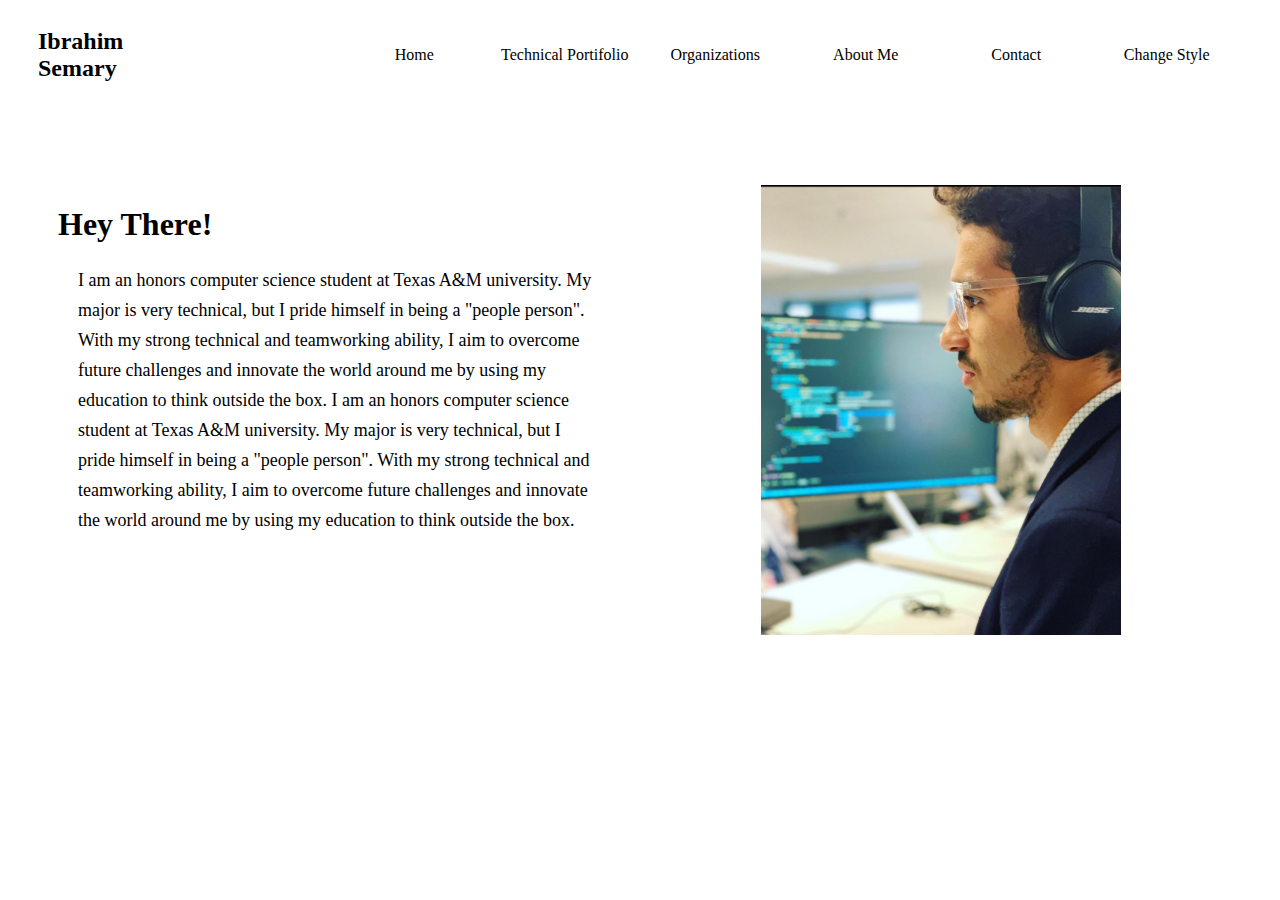
==== index.html @ a8342c6f "added personal website" ====
<!DOCTYPE html>
<html lang="en">

<head>
    <meta charset="UTF-8">
    <meta http-equiv="X-UA-Compatible" content="IE=edge">
    <meta name="viewport" content="width=device-width, initial-scale=1.0">
    <title>Ibrahim Semary</title>
    <link rel="stylesheet" href="index.css" />
</head>

<body>
    <div class="topbar">
        <h2>Ibrahim Semary</h2>
        <div></div>
        <div id="Home" class="topbar-item">Home</div>
        <div id="Professional" class="topbar-item">Technical Portifolio</div>
        <div id="Organizations" class="topbar-item">Organizations</div>
        <div id="AboutMe" class="topbar-item">About Me</div>
        <div id="Contact" class="topbar-item">Contact</div>
        <div id="ChangeStyle-index-2" class="topbar-item">Change Style</div>

        <div></div>
    </div>
    <div class="home-body">
        <div class="home-intro">
            <h1>Hey There!</h1>
            <p class="home-writing">I am an honors computer science student at Texas A&M university. My major is very
                technical, but I pride himself in
                being a "people person". With my strong technical and teamworking ability, I aim to overcome future
                challenges and
                innovate the world around me by using my education to think outside the box. I am an honors computer
                science student at Texas A&M university. My major is very technical, but I pride himself in
                being a "people person". With my strong technical and teamworking ability, I aim to overcome future
                challenges and
                innovate the world around me by using my education to think outside the box.</p>
        </div>
        <div class="home-picture">
            <img class="home-pic" src="48994.jpg" alt="random" />
        </div>
    </div>
    
    <script src="index.js"></script>
</body>

</html>
---- index.css ----
.topbar {
    display: grid;
    grid-template-columns: repeat(8, 1fr);
    margin-left: 30px;
    margin-right: 30px;
}
.topbar-item {
    display:flex;
    height: 100%;
    align-items: center;
    justify-content: center;
    cursor: pointer;
}
.topbar-item:hover{
    background-color: black;
    color: white
}

.home-intro {
    margin: 20px;
}

.home-picture {
    margin: 20px;
    display: flex;
    justify-content: center;
}

.home-body {
    display: grid;
    margin-top: 5%;
    margin-left: 30px;
    margin-right: 30px;

    height: 600px;
    grid-template-columns: repeat(2, 1fr);
}

.home-writing {
    margin: 20px;
    font-size: large;
    line-height: 30px;
}

.home-pic {
    height: 450px;
}
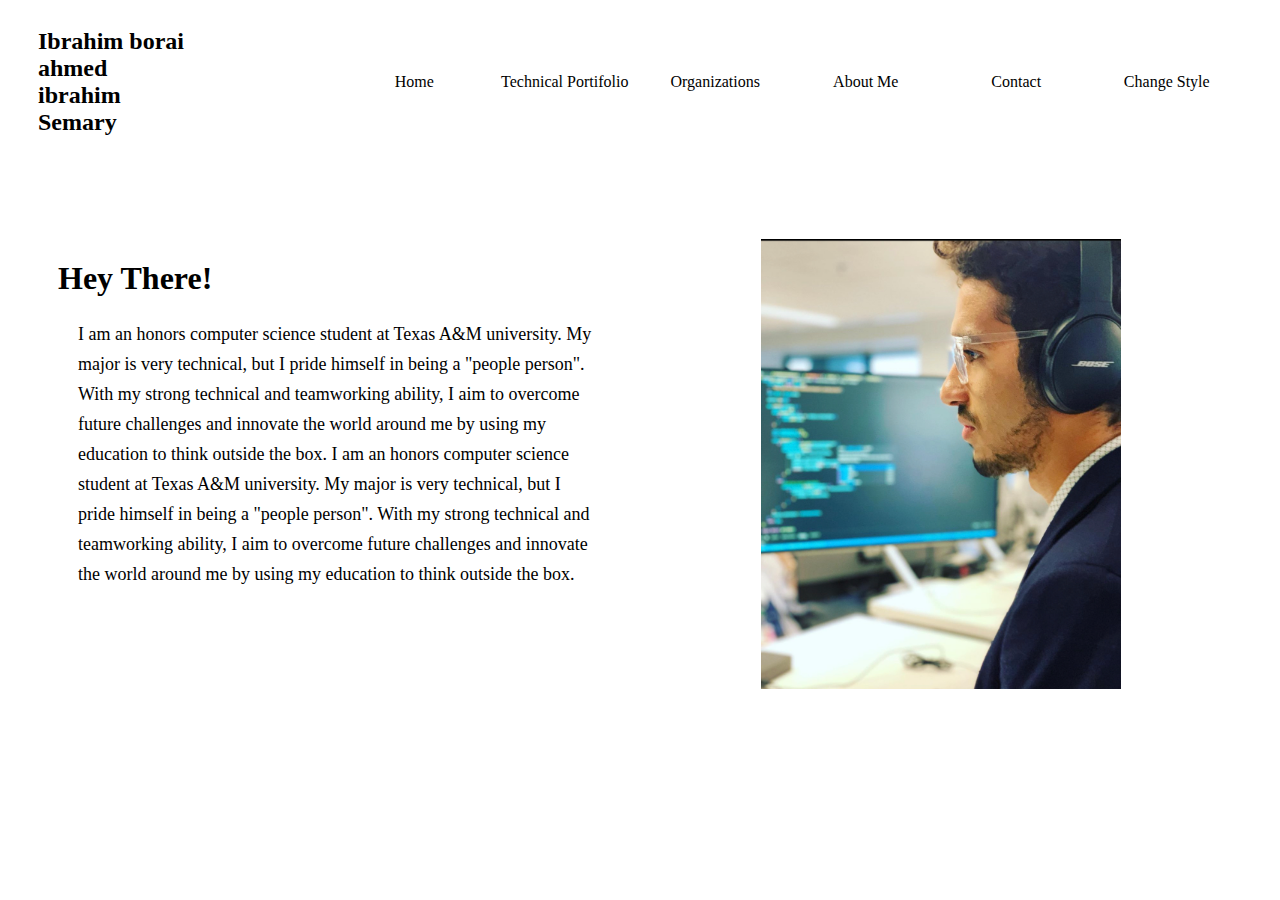
==== commit 1b61c616: "some changes" ====
--- a/index.html
+++ b/index.html
@@ -5,13 +5,13 @@
     <meta charset="UTF-8">
     <meta http-equiv="X-UA-Compatible" content="IE=edge">
     <meta name="viewport" content="width=device-width, initial-scale=1.0">
-    <title>Ibrahim Semary</title>
+    <title>Ibrahim borai ahmed ibrahim Semary</title>
     <link rel="stylesheet" href="index.css" />
 </head>
 
 <body>
     <div class="topbar">
-        <h2>Ibrahim Semary</h2>
+        <h2>Ibrahim borai ahmed ibrahim Semary</h2>
         <div></div>
         <div id="Home" class="topbar-item">Home</div>
         <div id="Professional" class="topbar-item">Technical Portifolio</div>
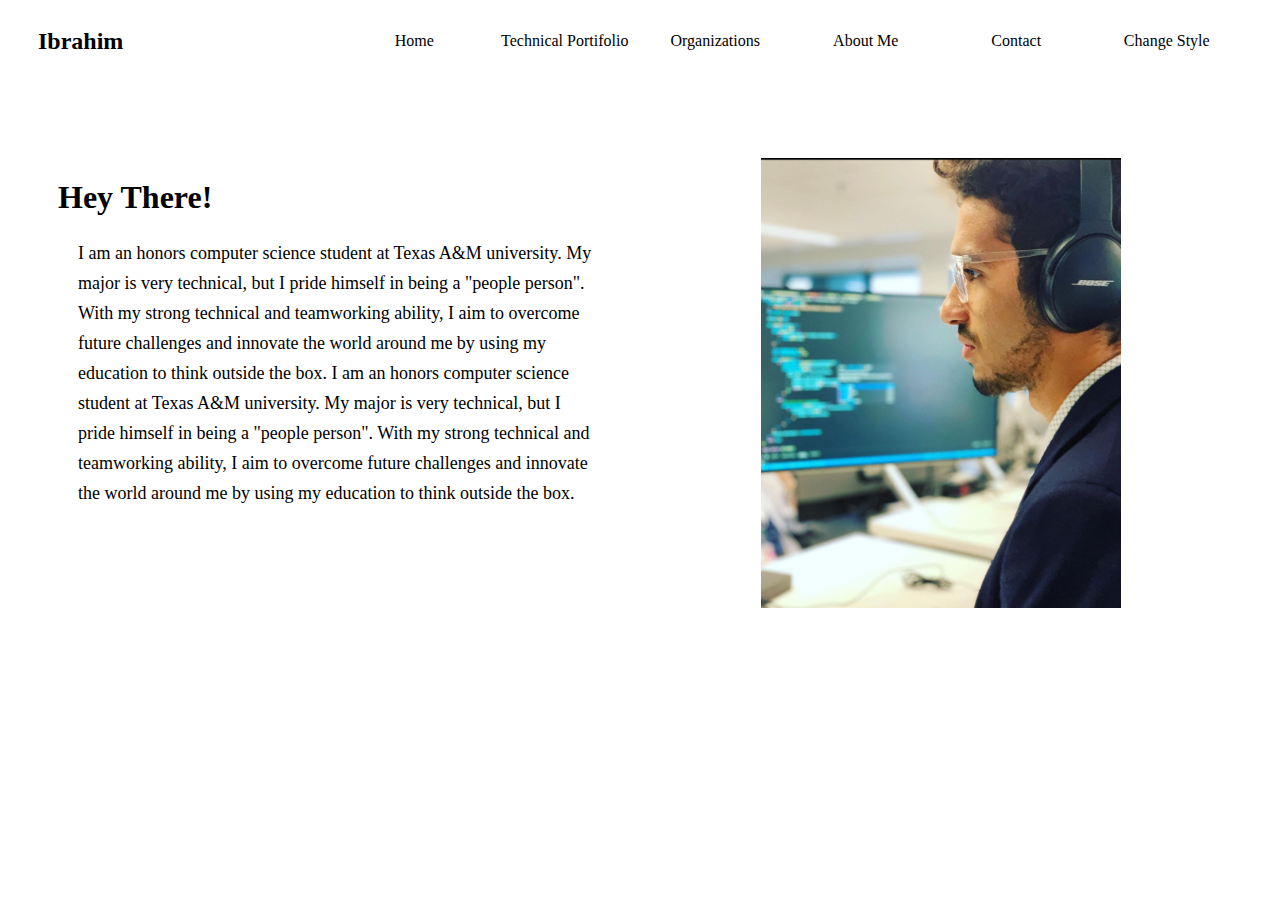
==== commit d5c3ab35: "changed name" ====
--- a/index.html
+++ b/index.html
@@ -11,7 +11,7 @@
 
 <body>
     <div class="topbar">
-        <h2>Ibrahim borai ahmed ibrahim Semary</h2>
+        <h2>Ibrahim</h2>
         <div></div>
         <div id="Home" class="topbar-item">Home</div>
         <div id="Professional" class="topbar-item">Technical Portifolio</div>
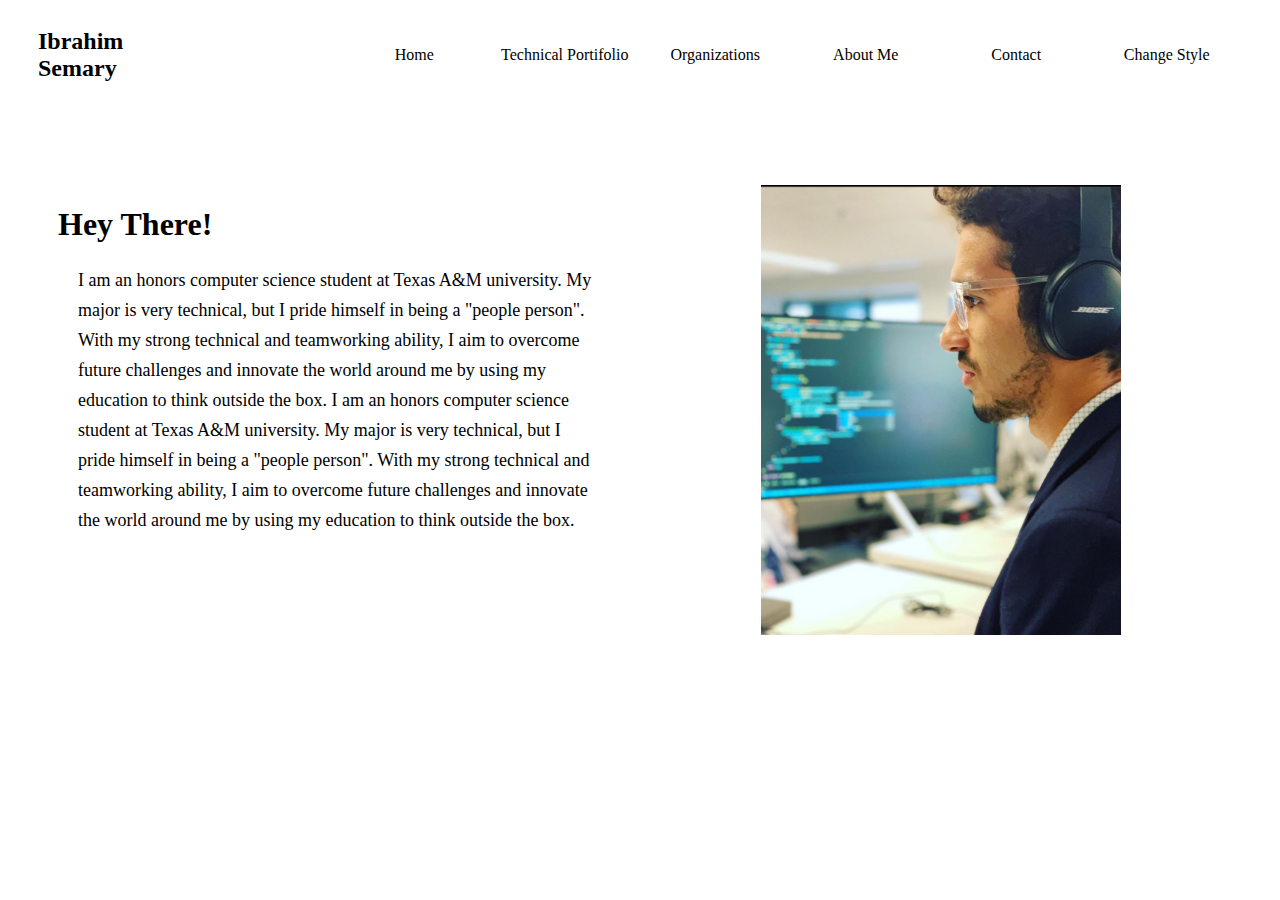
==== commit 4e1b3b4d: "done" ====
--- a/index.html
+++ b/index.html
@@ -11,7 +11,7 @@
 
 <body>
     <div class="topbar">
-        <h2>Ibrahim</h2>
+        <h2>Ibrahim Semary</h2>
         <div></div>
         <div id="Home" class="topbar-item">Home</div>
         <div id="Professional" class="topbar-item">Technical Portifolio</div>
